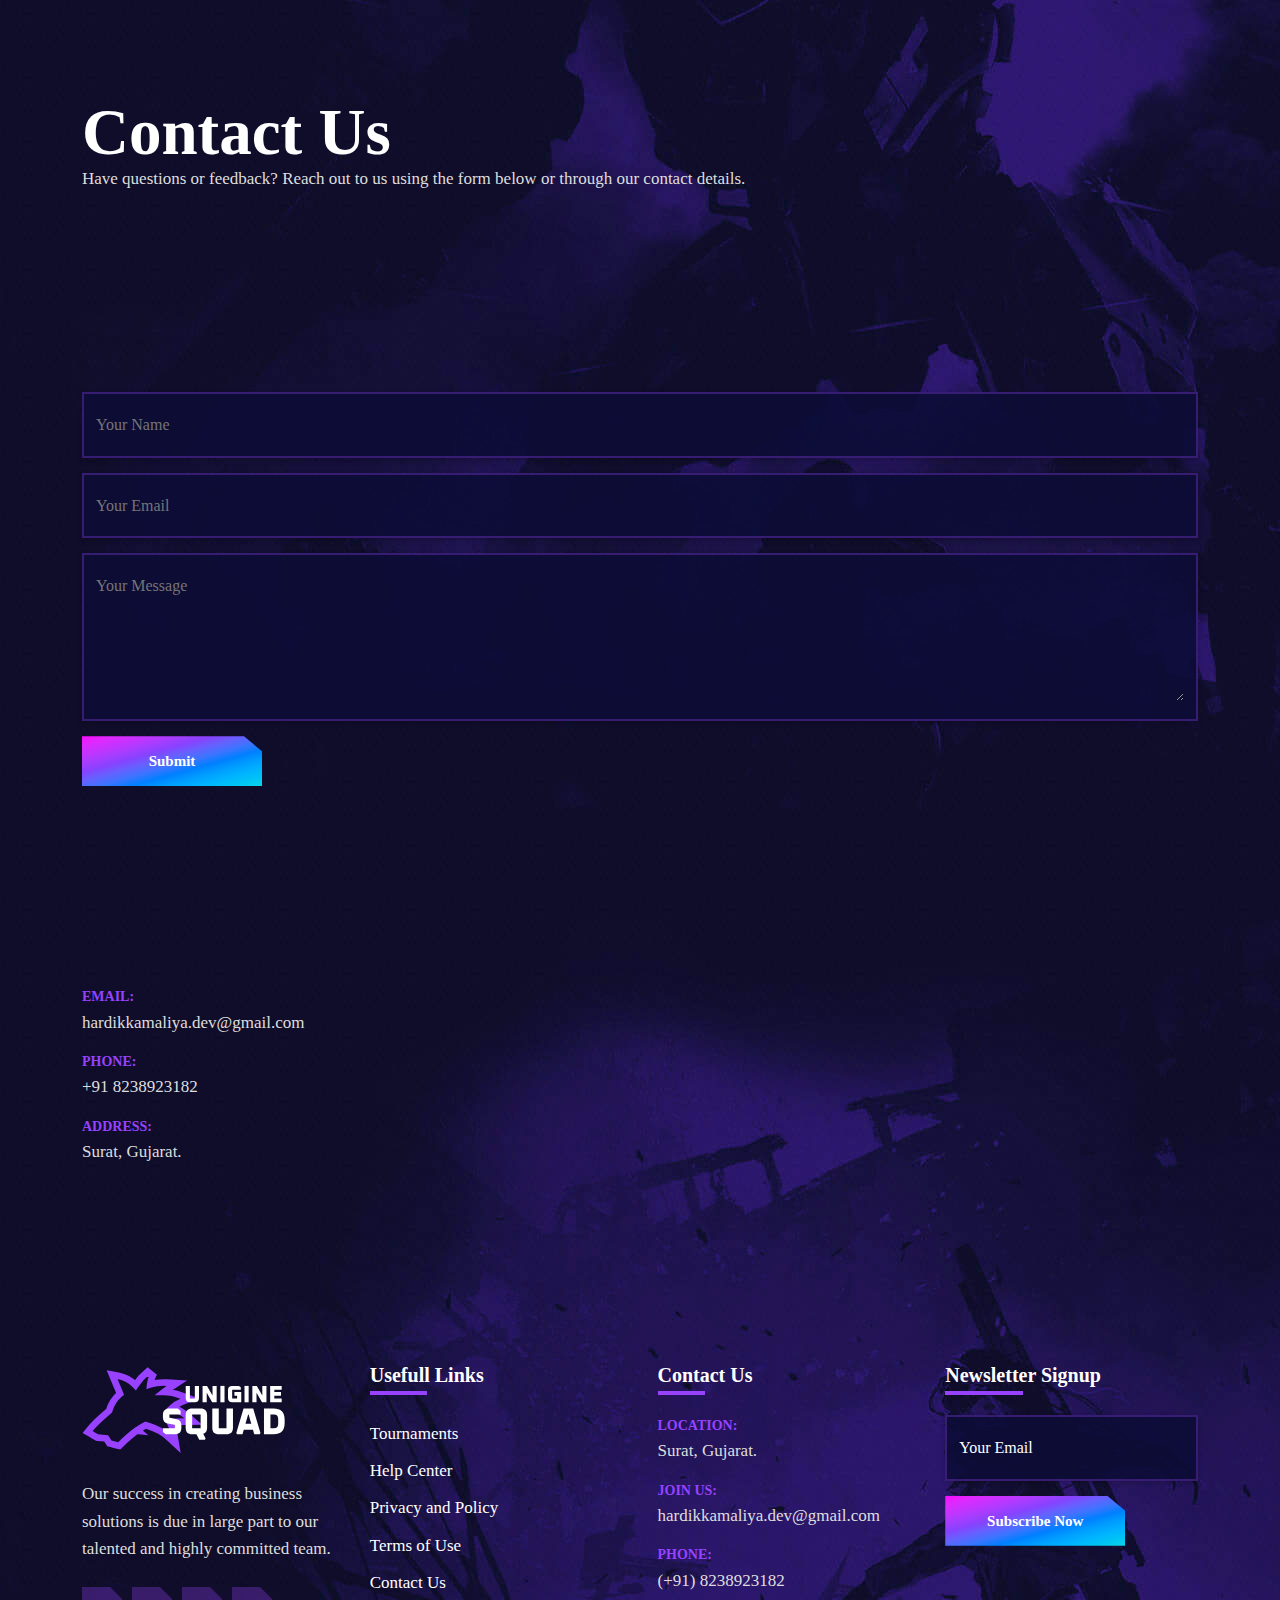
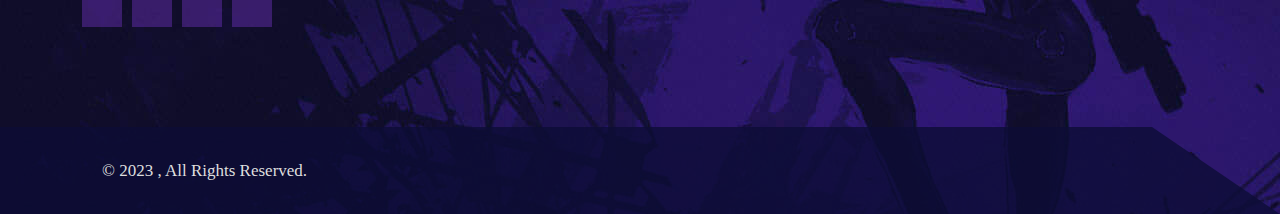
==== contact.html @ 5e7e23a5 "website" ====
<!DOCTYPE html>
<html lang="en">
  <head>
    <meta charset="UTF-8" />
    <meta name="viewport" content="width=device-width, initial-scale=1.0" />
    <link rel="stylesheet" href="/assets/css/style.css" />
    <title>Contact Us</title>
    <!-- 
    - favicon
  -->
    <link rel="shortcut icon" href="./favicon.svg" type="image/svg+xml" />
  </head>
  <body>
    <div class="container">
      <div class="section">
        <a href="index.html"><h1 class="h1 title">Contact Us</h1></a>
        <p>
          Have questions or feedback? Reach out to us using the form below or
          through our contact details.
        </p>
      </div>

      <div class="section">
        <form action="#" method="post" class="contact-form">
          <div class="input-field">
            <input
              type="text"
              name="name"
              id="name"
              placeholder="Your Name"
              required
            />
          </div>
          <div class="input-field">
            <input
              type="email"
              name="email"
              id="email"
              placeholder="Your Email"
              required
            />
          </div>
          <div class="input-field">
            <textarea
              name="message"
              id="message"
              rows="5"
              placeholder="Your Message"
              required
            ></textarea>
          </div>
          <button type="submit" class="btn">Submit</button>
        </form>
      </div>

      <div class="section">
        <div class="contact-info">
          <div class="contact-item">
            <span class="span">Email:</span>
            <a href="mailto: hardikkamaliya.dev@gmail.com">
              hardikkamaliya.dev@gmail.com</a
            >
          </div>
          <div class="contact-item">
            <span class="span">Phone:</span>
            <a href="tel:8238923182"> +91 8238923182 </a>
          </div>
          <div class="contact-item">
            <span class="span">Address:</span> Surat, Gujarat.
          </div>
        </div>
      </div>
    </div>
    <div class="back-top-btn">&uarr;</div>
    <!-- 
    - #FOOTER
  -->

    <footer class="footer">
      <div class="section footer-top">
        <div class="container">
          <div class="footer-brand">
            <a href="#" class="logo">
              <img
                src="./assets/images/logo.svg"
                width="150"
                height="73"
                loading="lazy"
                alt="Unigine logo"
              />
            </a>

            <p class="footer-text">
              Our success in creating business solutions is due in large part to
              our talented and highly committed team.
            </p>

            <ul class="social-list">
              <li>
                <a href="#" class="social-link">
                  <ion-icon name="logo-facebook"></ion-icon>
                </a>
              </li>

              <li>
                <a href="#" class="social-link">
                  <ion-icon name="logo-twitter"></ion-icon>
                </a>
              </li>

              <li>
                <a
                  href="https://www.insatgram.com/coding.stella"
                  target="_blank"
                  class="social-link"
                >
                  <ion-icon name="logo-instagram"></ion-icon>
                </a>
              </li>

              <li>
                <a href="#" class="social-link">
                  <ion-icon name="logo-youtube"></ion-icon>
                </a>
              </li>
            </ul>
          </div>

          <div class="footer-list">
            <p class="title footer-list-title has-after">Usefull Links</p>

            <ul>
              <li>
                <a href="#" class="footer-link">Tournaments</a>
              </li>

              <li>
                <a href="help.html" class="footer-link">Help Center</a>
              </li>

              <li>
                <a href="privacy.html" class="footer-link"
                  >Privacy and Policy</a
                >
              </li>

              <li>
                <a href="terms.html" class="footer-link">Terms of Use</a>
              </li>

              <li>
                <a href="contact.html" class="footer-link">Contact Us</a>
              </li>
            </ul>
          </div>

          <div class="footer-list">
            <p class="title footer-list-title has-after">Contact Us</p>

            <div class="contact-item">
              <span class="span">Location:</span>

              <address class="contact-link">Surat, Gujarat.</address>
            </div>

            <div class="contact-item">
              <span class="span">Join Us:</span>

              <a href="mailto:hardikkamaliya.dev@gmail.com" class="contact-link"
                >hardikkamaliya.dev@gmail.com</a
              >
            </div>

            <div class="contact-item">
              <span class="span">Phone:</span>

              <a href="tel:8238923182" class="contact-link">(+91) 8238923182</a>
            </div>
          </div>

          <div class="footer-list">
            <p class="title footer-list-title has-after">Newsletter Signup</p>

            <form action="./index.html" method="get" class="footer-form">
              <input
                type="email"
                name="email_address"
                required
                placeholder="Your Email"
                autocomplete="off"
                class="input-field"
              />

              <button type="submit" class="btn" data-btn>Subscribe Now</button>
            </form>
          </div>
        </div>
      </div>

      <div class="footer-bottom">
        <div class="container">
          <p class="copyright">&copy; 2023 , All Rights Reserved.</p>
        </div>
      </div>
    </footer>
  </body>
</html>
---- assets/css/style.css ----
/*-----------------------------------*\
  #style.css
\*-----------------------------------*/

/**
 * copyright 2022 codewithsadee
 */





/*-----------------------------------*\
  #CUSTOM PROPERTY
\*-----------------------------------*/

:root {

  /**
   * COLORS
   */

  /* background color */
  --bg-purple: hsla(267, 100%, 63%, 1);
  --bg-purple-alpha-30: hsla(267, 100%, 63%, 0.3);
  --bg-dark-purple: hsla(279, 42%, 9%, 1);
  --bg-oxford-blue: hsla(240, 63%, 13%, 1);
  --bg-oxford-blue-alpha-95: hsla(240, 63%, 13%, 0.95);
  --bg-oxford-blue-alpha-90: hsla(240, 63%, 13%, 0.9);
  --bg-oxford-blue-alpha-80: hsla(240, 63%, 13%, 0.8);

  /* gradient color */
  --gradient-1: linear-gradient(to right bottom, hsl(299, 100%, 52%), hsl(291, 100%, 58%), hsl(283, 100%, 60%), hsl(273, 100%, 62%), hsl(262, 100%, 63%), hsl(242, 100%, 69%), hsl(223, 100%, 62%), hsl(210, 100%, 50%), hsl(203, 100%, 50%), hsl(198, 100%, 50%), hsl(192, 100%, 48%), hsl(185, 90%, 48%));
  --gradient-2: linear-gradient(90deg, transparent 0%, #9841ff 50%, transparent 100%);

  /* text color */
  --text-white: hsla(0, 0%, 100%, 1);
  --text-gainsboro: hsla(0, 0%, 87%, 1);
  --text-champagne-pink: hsla(23, 61%, 86%, 1);
  --text-purple: hsla(267, 100%, 63%, 1);

  /* border color */
  --border-space-cadet: hsl(240, 45%, 17%);
  --border-purple-alpha-30: hsla(267, 100%, 63%, 0.3); 

  /**
   * TYPOGRAPHY
   */

  /* font family */
  --fontFamily-oxanium: 'Oxanium', cursive;
  --fontFamily-work-sans: 'Work Sans', sans-serif;

  /* font size */
  --fontSize-1: 3.6rem;
  --fontSize-2: 2.4rem;
  --fontSize-3: 2rem;
  --fontSize-4: 1.7rem;
  --fontSize-5: 1.6rem;
  --fontSize-6: 1.5rem;
  --fontSize-7: 1.4rem;
  --fontSize-8: 1.2rem;

  /* font weight */
  --weight-regular: 400;
  --weight-semiBold: 600;
  --weight-bold: 700;

  /**
   * SPACING
   */

  --section-spacing: 60px;

  /**
   * BOX SHADOW
   */

  --shadow: 0px 2px 5px 0px hsla(0, 0%, 0%, 0.2);

  /**
   * BORDER RADIUS
   */

  --radius-circle: 50%;
  --radius-5: 5px;
  --radius-3: 3px;

  /**
   * CLIP PATH
   */

  --clip-path-1: polygon(0 0, 100% 0, 100% 0, 0 0);
  --clip-path-2: polygon(0 0, 100% 0, 100% 100%, 0 100%);
  --clip-path-3: polygon(0% 0%, 90% 0, 100% 30%, 100% 100%, 0 100%);
  --clip-path-4: polygon(90% 0, 100% 40%, 100% 100%, 0 100%, 0 0);
  --clip-path-5: polygon(100% 0, 100% 100%, 10% 100%, 0 60%, 0 0);
  --clip-path-6: polygon(10% 0, 100% 0, 100% 100%, 0 100%, 0 40%);
  --clip-path-7: polygon(100% 0, 100% 60%, 90% 100%, 0 100%, 0 0);
  --clip-path-8: polygon(0% 0%, 70% 0, 100% 30%, 100% 100%, 0 100%);
  --clip-path-9: polygon(0 0, 90% 0, 100% 100%, 0% 100%);

  /**
   * TRANSITION
   */

  --transition-1: 250ms ease;
  --transition-2: 500ms ease;
  --cubic-out: cubic-bezier(0.05, 0.83, 0.52, 0.97);

}





/*-----------------------------------*\
  #RESET
\*-----------------------------------*/

*,
*::before,
*::after {
  margin: 0;
  padding: 0;
  box-sizing: border-box;
}

li { list-style: none; }

a,
img,
time,
span,
input,
button,
textarea,
ion-icon { display: block; }

a {
  color: inherit;
  text-decoration: none;
}

img { height: auto; }

input,
button,
textarea {
  background: none;
  border: none;
  font: inherit;
}

input,
textarea { width: 100%; }

button { cursor: pointer; }

ion-icon { pointer-events: none; }

address { font-style: normal; }

html {
  font-size: 10px;
  scroll-behavior: smooth;
}

body {
  background-color: var(--bg-dark-purple);
  background-image: url("../images/body-bg.jpg");
  background-repeat: repeat;
  color: var(--text-gainsboro);
  font-family: var(--fontFamily-oxanium);
  font-size: var(--fontSize-4);
  font-weight: var(--weight-regular);
  line-height: 1.6;
  overflow-x: hidden;
}

::-webkit-scrollbar { width: 8px; }

::-webkit-scrollbar-track { background-color: var(--bg-dark-purple); }

::-webkit-scrollbar-thumb { background-color: var(--bg-purple); }





/*-----------------------------------*\
  #REUSED STYLE
\*-----------------------------------*/

.container { padding-inline: 12px; }

.has-before,
.has-after {
  position: relative;
  z-index: 1;
}

.has-before::before,
.has-after::after {
  content: "";
  position: absolute;
}

.title { color: var(--text-white); }

.h1,
.h3 { line-height: 1.3; }

.h1 {
  font-size: var(--fontSize-1);
  font-weight: var(--weight-semiBold);
}

.h2 {
  font-size: var(--fontSize-2);
  line-height: 1.4;
}

.h3 { font-size: var(--fontSize-3); }

.section-title,
.section-subtitle,
.section-text { text-align: center; }

.section-subtitle {
  color: var(--text-white);
  font-weight: var(--weight-semiBold);
  font-size: var(--fontSize-5);
  text-transform: uppercase;
}

.btn {
  position: relative;
  background-image: var(--gradient-1);
  color: var(--text-white);
  font-size: var(--fontSize-6);
  font-weight: var(--weight-semiBold);
  max-width: max-content;
  min-width: 180px;
  height: 50px;
  display: grid;
  place-items: center;
  padding-inline: 30px;
  clip-path: var(--clip-path-3);
  overflow: hidden;
}

.btn::before {
  content: "";
  position: absolute;
  top: var(--top, 50%);
  left: var(--left, 50%);
  width: 250%;
  padding-block-end: 250%;
  background-color: var(--bg-purple);
  transform: translate(-50%, -50%) scale(0);
  border-radius: var(--radius-circle);
  z-index: -1;
  transition: transform var(--transition-2);
}

.btn:is(:hover, :focus-visible)::before { transform: translate(-50%, -50%) scale(1); }

.w-100 { width: 100%; }

.section { padding-block: var(--section-spacing); }

.section-title {
  margin-block: 10px;
  text-transform: uppercase;
}

.section-title .span {
  display: inline;
  color: var(--text-purple);
}

.section-text {
  margin-block-end: 40px;
  max-width: 480px;
  margin-inline: auto;
}

.social-wrapper {
  display: flex;
  align-items: center;
  gap: 10px;
}

.img-holder {
  background-color: var(--bg-purple);
  aspect-ratio: var(--width) / var(--height);
  overflow: hidden;
}

.img-cover {
  width: 100%;
  height: 100%;
  object-fit: cover;
}

[data-reveal] {
  opacity: 0;
  transition: var(--transition-2);
}

[data-reveal="left"] { transform: translateX(-20px); }

[data-reveal="right"] { transform: translateX(20px); }

[data-reveal="bottom"] { transform: translateY(20px); }

[data-reveal].revealed {
  opacity: 1;
  transform: translate(0);
}





/*-----------------------------------*\
  #HEADER
\*-----------------------------------*/

.header .btn { display: none; }

.header {
  position: absolute;
  top: 0;
  left: 0;
  width: 100%;
  background-color: var(--bg-oxford-blue);
  padding: 10px 12px;
  z-index: 4;
}

.header.active {
  position: fixed;
  animation: slideUP 1s ease forwards;
}

@keyframes slideUP {
  0% { transform: translateY(-100%); }
  100% { transform: translateY(0); }
}

.header .container {
  display: flex;
  justify-content: space-between;
  align-items: center;
}

.nav-toggle-btn .line {
  height: 3px;
  width: 10px;
  margin-block: 4px;
  background-color: var(--text-gainsboro);
  border-radius: 8px;
  transition: var(--transition-1);
}

.nav-toggle-btn .line-2 { width: 20px; }

.nav-toggle-btn .line-3 { margin-inline-start: auto; }

.nav-toggle-btn.active .line-2 { transform: rotate(-45deg); }

.nav-toggle-btn.active .line-1 { transform: rotate(45deg) translate(4px, 1.5px); }

.nav-toggle-btn.active .line-3 { transform: rotate(45deg) translate(-3px, -1px); }

.navbar {
  position: absolute;
  top: calc(100% - 1px);
  right: 12px;
  left: 12px;
  background-color: var(--bg-oxford-blue);
  padding: 0 15px;
  clip-path: var(--clip-path-1);
  visibility: hidden;
  transition: clip-path 500ms var(--cubic-out);
}

.navbar.active {
  clip-path: var(--clip-path-2);
  visibility: visible;
}

.navbar-link {
  padding: 12px 25px;
  text-transform: uppercase;
  font-size: var(--fontSize-7);
  font-weight: var(--weight-semiBold);
  color: var(--text-white);
}

.navbar-item { border-block-start: 1px solid var(--border-space-cadet); }

.navbar-item:last-child { border-block-end: 1px solid var(--border-space-cadet); }





/*-----------------------------------*\
  #HERO
\*-----------------------------------*/

.hero {
  padding-block-start: 170px;
  text-align: center;
}

.hero .section-subtitle { letter-spacing: 5px; }

.hero-title { margin-block: 20px 25px; }

.hero .btn { margin-inline: auto; }

.hero::before {
  background-image: var(--gradient-2);
  bottom: 0;
  left: 0;
  width: 100%;
  height: 4px;
  z-index: 1;
}

.hero-banner {
  position: relative;
  margin-block-start: 50px;
}

.hero-banner-bg { display: none; }





/*-----------------------------------*\
  #UPCOMING
\*-----------------------------------*/

.upcoming-item:not(:last-child) { margin-block-end: 90px; }

.upcoming-card {
  display: flex;
  justify-content: space-between;
  align-items: center;
}

.upcoming-card::before {
  top: 50%;
  background-image: var(--gradient-1);
  transform: translateY(-50%);
  width: 90%;
  height: 80px;
  z-index: -1;
  opacity: 0.3;
  border-radius: var(--radius-5);
}

.upcoming-card.left::before {
  right: 0;
  clip-path: var(--clip-path-4);
}

.upcoming-card.right::before {
  left: 0;
  clip-path: var(--clip-path-6);
}

.upcoming-card .card-title { text-transform: uppercase; }

.upcoming-card.left .card-title {
  margin-inline-end: 50px;
  text-align: right;
}

.upcoming-card.right .card-title {
  margin-inline-start: 50px;
  text-align: left;
}

.upcoming-card .card-meta {
  position: absolute;
  bottom: -20px;
  left: 50%;
  transform: translateX(-50%);
  background-image: var(--gradient-1);
  width: max-content;
  padding: 6px 20px;
  font-size: var(--fontSize-7);
  font-weight: var(--weight-semiBold);
  text-transform: uppercase;
  border-radius: var(--radius-3);
}

.upcoming-card.left .card-meta { clip-path: var(--clip-path-5); }

.upcoming-card.right .card-meta { clip-path: var(--clip-path-7); }

.upcoming-card .card-banner { width: 30%; }

.upcoming-card.right .card-banner { order: 1; }

.upcoming-time { margin-block: 50px 30px; }

.upcoming-time :is(.time, .date) { text-align: center; }

.upcoming-time .time {
  color: var(--text-white);
  font-size: var(--fontSize-1);
  font-weight: var(--weight-bold);
  line-height: 1;
}

.upcoming-time .date {
  font-size: var(--fontSize-7);
  font-weight: var(--weight-semiBold);
  margin-block: 5px;
}

.upcoming-item .social-wrapper { justify-content: center; }

.upcoming-item .social-link {
  color: var(--text-white);
  font-size: 2.5rem;
  transition: var(--transition-1);
}

.upcoming-item .social-link:is(:hover, :focus-visible) { color: var(--text-purple); }





/*-----------------------------------*\
  #NEWS
\*-----------------------------------*/

.news-list {
  display: grid;
  gap: 30px;
}

.news-card {
  background-color: var(--bg-oxford-blue-alpha-90);
  box-shadow: var(--shadow);
}

.news-card .card-content {
  position: relative;
  padding: 30px;
}

.card-tag {
  position: absolute;
  bottom: 100%;
  left: 0;
  background-image: var(--gradient-1);
  color: var(--text-white);
  font-size: var(--fontSize-8);
  font-weight: var(--weight-semiBold);
  text-transform: uppercase;
  height: 30px;
  line-height: 32px;
  padding-inline: 20px;
  clip-path: var(--clip-path-3);
}

.news-card :is(.card-meta-list, .card-meta-item) {
  display: flex;
  align-items: center;
}

.news-card .card-meta-list {
  flex-wrap: wrap;
  gap: 5px 10px;
}

.news-card .card-meta-item { gap: 5px; }

.news-card .card-meta-item ion-icon { color: var(--text-purple); }

.news-card .card-meta-text,
.news-card .link {
  color: var(--text-champagne-pink);
  font-size: var(--fontSize-7);
  font-weight: var(--weight-bold);
  text-transform: uppercase;
}

.news-card .h3 { margin-block: 15px 10px; }

.news-card .card-title {
  display: inline;
  background-image: linear-gradient(to left, var(--bg-purple), var(--bg-purple));
  background-repeat: no-repeat;
  background-position: left bottom;
  background-size: 0% 4px;
  transition: var(--transition-2);
}

.news-card .card-title:is(:hover, :focus-visible) { background-size: 100% 4px; }

.news-card .link {
  max-width: max-content;
  margin-block-start: 15px;
  padding-inline-start: 30px;
  transition: var(--transition-1);
}

.news-card .link::before {
  top: 50%;
  left: 0;
  transform: translateY(-100%);
  width: 20px;
  height: 4px;
  background-color: var(--bg-purple);
}

.news-card .link:is(:hover, :focus-visible) { color: var(--text-purple); }





/*-----------------------------------*\
  #FOOTER
\*-----------------------------------*/

.footer-top .container {
  display: grid;
  gap: 35px;
}

.footer-text { margin-block: 20px 25px; }

.social-list {
  display: flex;
  gap: 10px;
}

.footer .social-link {
  width: 40px;
  height: 40px;
  background-color: var(--bg-purple-alpha-30);
  display: grid;
  place-items: center;
  clip-path: var(--clip-path-8);
  transition: var(--transition-1);
}

.footer .social-link:is(:hover, :focus-visible) {
  background-color: var(--bg-purple);
  transform: translateY(-2px);
}

.footer-list-title {
  font-size: var(--fontSize-3);
  font-weight: var(--weight-semiBold);
  line-height: 1;
  position: relative;
  padding-block-end: 10px;
  margin-block-end: 20px;
  max-width: max-content;
}

.footer-list-title::after {
  bottom: 0;
  left: 0;
  width: 50%;
  height: 4px;
  background-color: var(--bg-purple);
}

.footer-link {
  padding-block: 5px;
  color: var(--text-white);
  transition: var(--transition-1);
}

.footer-link:is(:hover, :focus-visible) { color: var(--text-purple); }

.contact-item .span {
  color: var(--text-purple);
  font-size: var(--fontSize-7);
  text-transform: uppercase;
  font-weight: var(--weight-semiBold);
}

.contact-item:not(:last-child) { margin-block-end: 15px; }

.input-field {
  background-color: var(--bg-oxford-blue-alpha-90);
  color: var(--text-white);
  font-size: var(--fontSize-5);
  padding: 18px 12px;
  box-shadow: var(--shadow);
  border: 2px solid var(--border-purple-alpha-30);
  margin-block-end: 15px;
  outline: none;
}

.input-field::placeholder { color: var(--text-white); }

.footer-bottom {
  clip-path: var(--clip-path-9);
  background-color: var(--bg-oxford-blue-alpha-80);
}

.copyright { padding: 30px 20px; }





/*-----------------------------------*\
  #BACK TO TOP
\*-----------------------------------*/

.back-top-btn {
  position: fixed;
  bottom: 10px;
  right: 20px;
  width: 50px;
  height: 50px;
  background-image: var(--gradient-1);
  display: grid;
  place-items: center;
  font-size: 2.1rem;
  clip-path: var(--clip-path-8);
  opacity: 0;
  transition: var(--transition-1);
  z-index: 4;
}

.back-top-btn.active {
  opacity: 1;
  transform: translateY(-20px);
}





/*-----------------------------------*\
  #CUSTOM CURSOR
\*-----------------------------------*/

.cursor { display: none; }





/*-----------------------------------*\
  #MEDIA QUERIES
\*-----------------------------------*/

/**
 * responsive for large than 575px screen
 */

@media (min-width: 575px) {

  /**
   * REUSED STYLE
   */

  .container {
    max-width: 540px;
    width: 100%;
    margin-inline: auto;
  }



  /**
   * HEADER
   */

  .header .logo img { width: 160px; }



  /**
   * UPCOMING
   */

  .upcoming-card.left .card-meta {
    left: auto;
    right: -15%;
  }

  .upcoming-card.right .card-meta { left: 25%; }



  /**
   * FOOTER
   */

  .footer-top .container { grid-template-columns: 1fr 1fr; }

}





/**
 * responsive for large than 768px screen
 */

@media (min-width: 768px) {

  /**
   * CUSTOM PROPERTY
   */

  :root {

    /**
     * TYPOGRAPHY
     */

    /* font size */
    --fontSize-1: 6.5rem;
    --fontSize-2: 3.2rem;

  }



  /**
   * REUSED STYLE
   */

  .container { max-width: 720px; }

  .h1 { line-height: 1; }



  /**
   * HERO
   */

  .hero .section-subtitle { letter-spacing: 10px; }

  .hero-banner-bg {
    display: block;
    width: 100%;
    position: absolute;
    bottom: 0;
    left: 0;
    transform: scale(1.3);
    transform-origin: bottom;
    z-index: -1;
  }



  /**
   * UPCOMING
   */

  .upcoming-card::before { height: 110px; }

  .upcoming-card .card-meta {
    padding-block: 12px;
    bottom: 20px;
  }

  .upcoming-card .card-title { --fontSize-3: 2.8rem; }

  .upcoming-card.left .card-meta { right: -10%; }

  .upcoming-card.right .card-meta { left: 20%; }

  .upcoming-time .time { --fontSize-1: 5rem; }



  /**
   * NEWS 
   */

  .news-list { grid-template-columns: 1fr 1fr; }



  /**
   * CUSTOM CURSOR
   */

  .cursor {
    display: block;
    position: fixed;
    top: 0;
    left: 0;
    width: 30px;
    height: 30px;
    background-color: var(--bg-purple);
    border-radius: var(--radius-circle);
    transform: translate(-50%, -50%);
    opacity: 0;
    pointer-events: none;
    z-index: 6;
    transition: var(--transition-1);
    transition-property: opacity, transform;
  }

  body:hover .cursor { opacity: 0.5; }

  body .cursor.hovered {
    transform: translate(-50%, -50%) scale(1.3);
    opacity: 0.75;
  }

}





/**
 * responsive for large than 992px screen
 */

@media (min-width: 992px) {

  /**
   * CUSTOM PROPERTY
   */

  :root {
    
    /**
     * TYPOGRAPHY
     */

    /* font size */
    --fontSize-2: 4.5rem;

    /**
     * SPACING
     */

    --section-spacing: 100px;

  }



  /**
   * REUSED STYLE
   */

  .container { max-width: 960px; }

  .h2 { line-height: 1.1; }



  /**
   * HEADER
   */

  .nav-toggle-btn { display: none; }

  .navbar,
  .navbar.active {
    all: unset;
    display: block;
  }

  .navbar-item,
  .navbar-item:last-child { border: none; }

  .navbar-list { display: flex; }

  .header .btn {
    display: grid;
    text-align: center;
  }



  /**
   * HERO
   */

  .hero-banner-bg { transform: scale(1.2); }



  /**
   * UPCOMING
   */

  .upcoming-item {
    display: grid;
    grid-template-columns: 1fr 0.5fr 1fr;
    align-items: center;
  }

  .upcoming-time { margin-block: 0; }

  .upcoming-card .card-meta {
    left: 50%;
    bottom: -30px;
    transform: translateX(-50%);
  }

  .upcoming-card.right .card-meta { left: 50%; }



  /**
   * NEWS
   */

  .news-list { grid-template-columns: repeat(3, 1fr); }



  /**
   * FOOTER
   */
   
  .footer-top .container { grid-template-columns: repeat(4, 1fr); }

}

/*------------------------ ---------------------------/






/**
 * responsive for large than 1200px screen
 */

@media (min-width: 1200px) {

  /**
   * REUSED STYLE
   */

  .container { max-width: 1140px; }

  .section-text { margin-block-end: 60px; }



  /**
   * HERO
   */

  .hero { padding-block-start: 250px; }

  .hero-banner-bg { transform: scale(1.2); }

  .hero-banner .w-100 {
    max-width: max-content;
    margin-inline: auto;
  }



  /**
   * UPCOMING
   */

  .upcoming-card .card-banner {
    max-height: 180px;
    width: auto;
  }

  .upcoming-card .card-meta { bottom: 0; }

  .upcoming-card.right .card-meta { left: 35%; }

  .upcoming-time .time { --fontSize-1: 6.2rem; }



  /**
   * FOOTER
   */

  .footer-top .container { grid-template-columns: 1f 0.5fr 0.5fr 1fr; }

  .footer .logo img { width: 205px; }

}
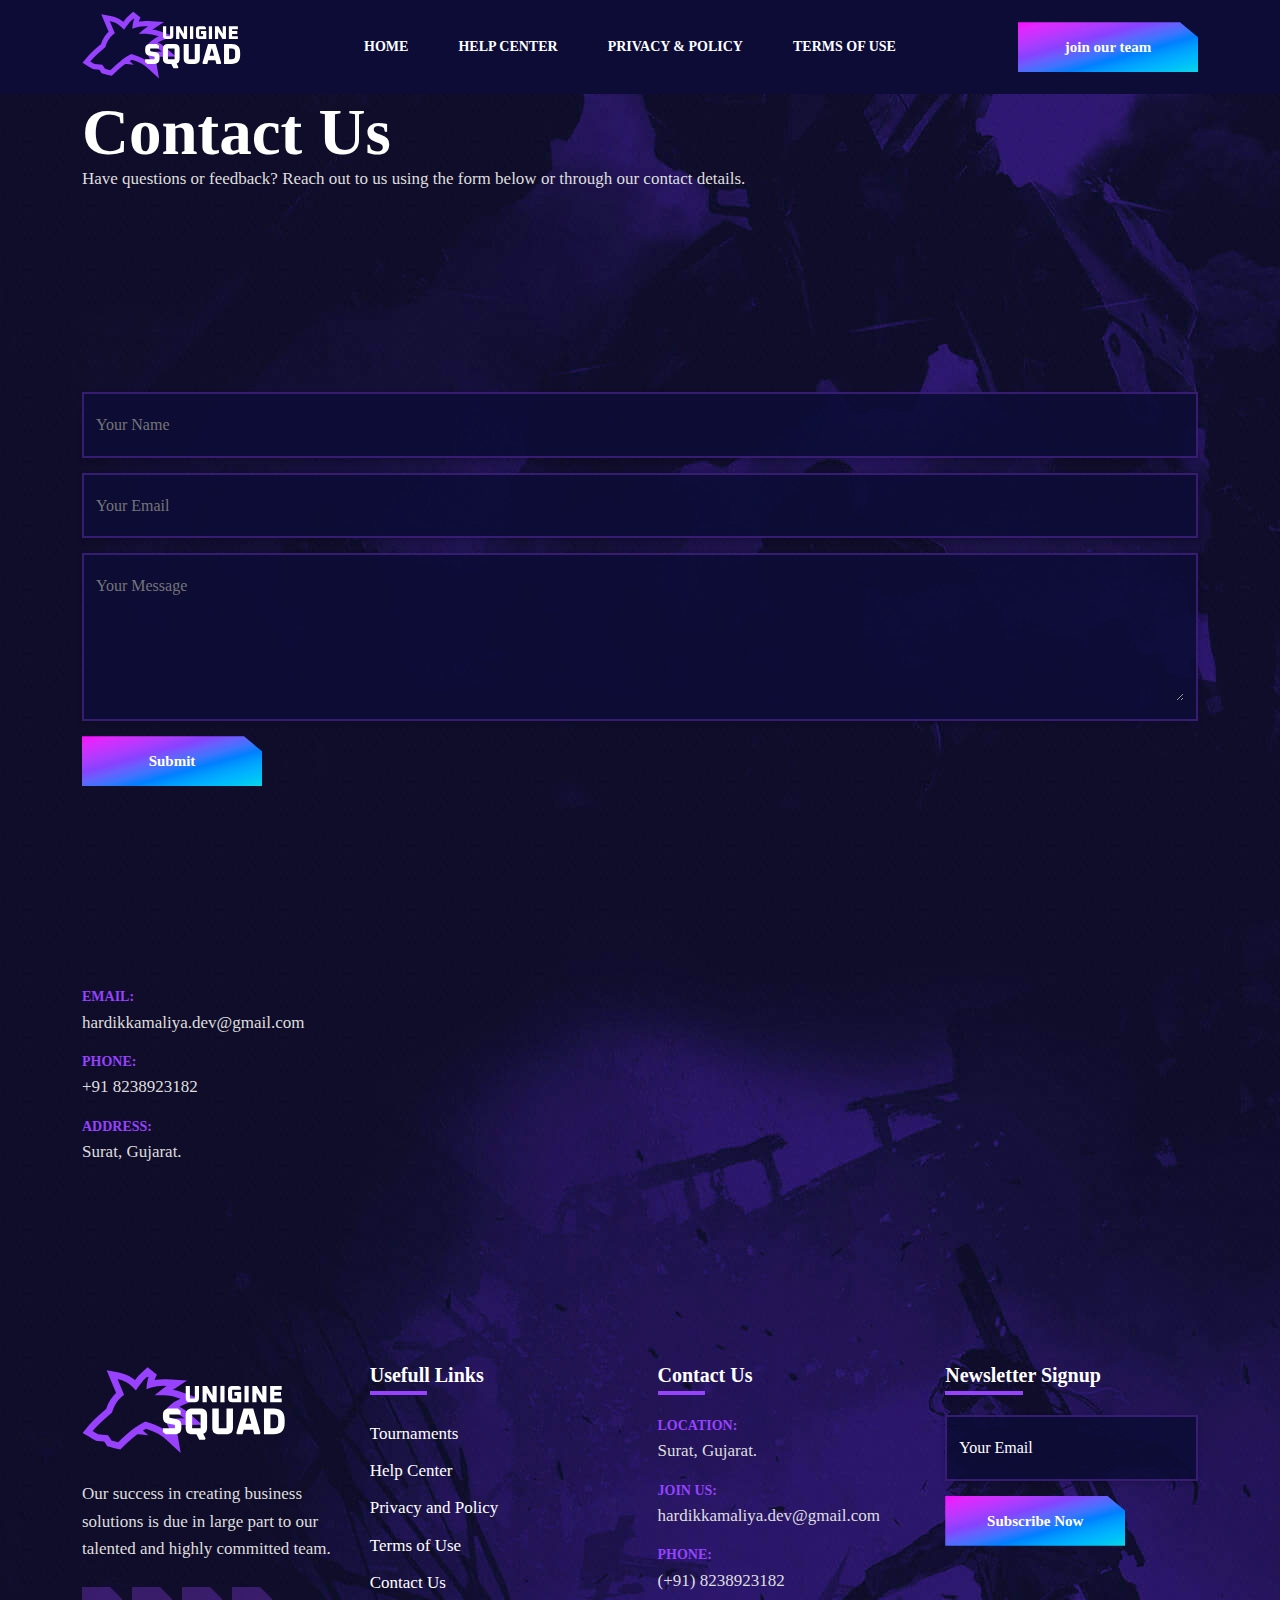
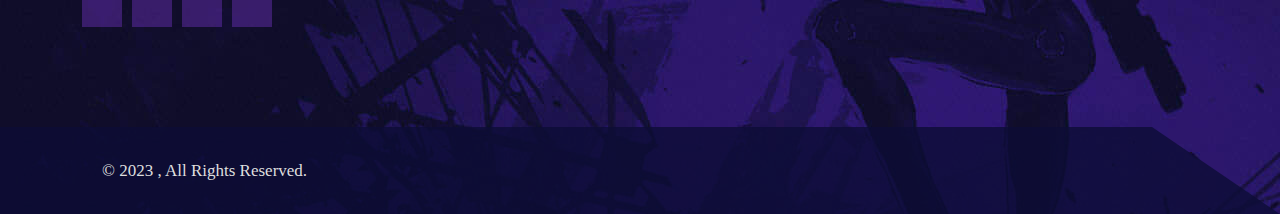
==== commit 2739bca1: "add nav bar in help, privacy, contact, terms page" ====
--- a/contact.html
+++ b/contact.html
@@ -11,6 +11,65 @@
     <link rel="shortcut icon" href="./favicon.svg" type="image/svg+xml" />
   </head>
   <body>
+    <!-- 
+    - #HEADER
+  -->
+
+  <header class="header active" data-header>
+    <div class="container">
+      <a href="#" class="logo">
+        <img
+          src="./assets/images/logo.svg"
+          width="110"
+          height="53"
+          alt="unigine home"
+        />
+      </a>
+
+      <nav class="navbar" data-navbar>
+        <ul class="navbar-list">
+          <li class="navbar-item">
+            <a href="index.html" class="navbar-link" data-nav-link>home</a>
+          </li>
+
+           <li class="navbar-item">
+            <a href="help.html" class="navbar-link" data-nav-link
+              >Help Center</a
+            >
+          </li>
+
+          <li class="navbar-item">
+            <a href="privacy.html" class="navbar-link" data-nav-link>privacy & Policy</a>
+          </li>
+
+          <li class="navbar-item">
+            <a href="terms.html" class="navbar-link" data-nav-link>Terms of Use</a>
+          </li>
+
+          <!--- <li class="navbar-item">
+            <a href="contact.html" class="navbar-link" data-nav-link
+              >contact</a
+            >
+          </li>  --->
+        </ul>
+      </nav>
+
+      <a href="contact.html" class="btn" data-btn>join our team</a>
+
+      <button
+        class="nav-toggle-btn"
+        aria-label="toggle menu"
+        data-nav-toggler
+      >
+        <span class="line line-1"></span>
+        <span class="line line-2"></span>
+        <span class="line line-3"></span>
+      </button>
+    </div>
+  </header>
+
+  <main>
+    <article>
     <div class="container">
       <div class="section">
         <a href="index.html"><h1 class="h1 title">Contact Us</h1></a>
--- a/assets/css/style.css
+++ b/assets/css/style.css
@@ -1,15 +1,6 @@
 /*-----------------------------------*\
   #style.css
 \*-----------------------------------*/
-
-/**
- * copyright 2022 codewithsadee
- */
-
-
-
-
-
 /*-----------------------------------*\
   #CUSTOM PROPERTY
 \*-----------------------------------*/
